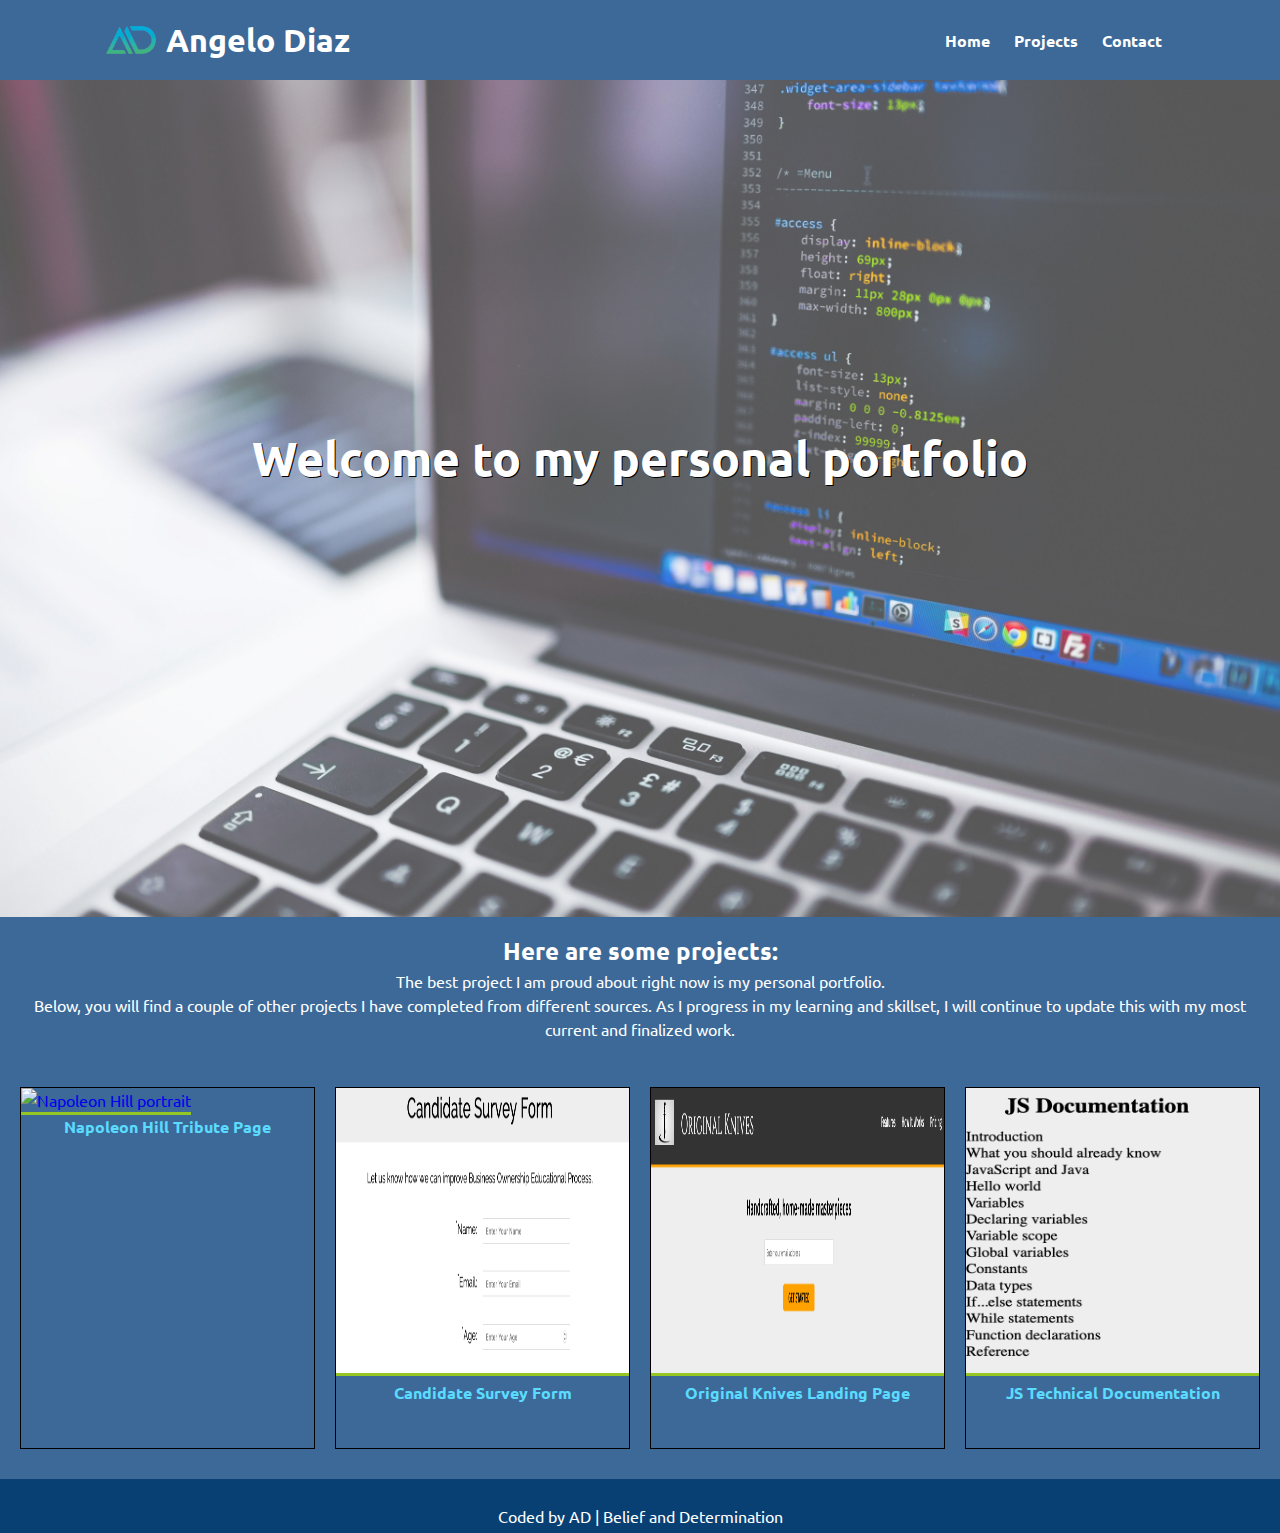
==== index.html @ 14c86932 "modified personal portfolio code for freecodecamps tests" ====
<!DOCTYPE html>
<html>
  <head>
    <meta charset="utf-8" />
    <meta http-equiv="X-UA-Compatible" content="IE=edge" />
    <title>Angelo Diaz | Personal Portfolio</title>
    <meta name="viewport" content="width=device-width, initial-scale=1" />
    <link rel="stylesheet" type="text/css" href="./css/style.css" />
    <link
      rel="stylesheet"
      media="screen and (max-width: 768px)"
      href="./css/mobile.css"
    />
    <link
      rel="stylesheet"
      href="https://use.fontawesome.com/releases/v5.8.1/css/all.css"
      integrity="sha384-50oBUHEmvpQ+1lW4y57PTFmhCaXp0ML5d60M1M7uH2+nqUivzIebhndOJK28anvf"
      crossorigin="anonymous"
    />
    <link
      href="https://fonts.googleapis.com/css?family=Ubuntu:400,500,700"
      rel="stylesheet"
    />
    <script src="main.js"></script>
  </head>
  <body id="home">
    <nav id="navbar">
      <div class="container">
        <img src="./img/logo-2.png" alt="Personal Logo" />
        <h1>Angelo Diaz</h1>
        <ul>
          <li><a href="#home">Home</a></li>
          <li><a href="#projects">Projects</a></li>
          <li><a href="#contact">Contact</a></li>
        </ul>
      </div>
    </nav>

    <header id="welcome-section">
      <div class="showcase-content">
        <h1 class="l-heading">Welcome to my personal portfolio</h1>
        <!-- <p>Please view my personal projects</p> -->
      </div>
    </header>

    <section id="projects">
      <div class="gallery-logo">
        <h2>Here are some projects:</h2>
        <p>
          The best project I am proud about right now is my personal portfolio.
        </p>
        <p>
          Below, you will find a couple of other projects I have completed from
          different sources. As I progress in my learning and skillset, I will
          continue to update this with my most current and finalized work.
        </p>
      </div>
      <div class="project-wrapper">
        <div id="project-tile">
          <a href="https://codepen.io/angelodiazdev/pen/JVrErw" target="_blank"
            ><img
              class="site-thumbnail"
              src="https://proxy.duckduckgo.com/iu/?u=https%3A%2F%2Fupload.wikimedia.org%2Fwikipedia%2Fcommons%2F7%2F75%2FNapoleon_Hill_headshot.jpg&f=1"
              alt="Napoleon Hill portrait"
          /></a>
          <p>Napoleon Hill Tribute Page</p>
        </div>
        <div id="project-tile">
          <a href="https://codepen.io/angelodiazdev/pen/PgPzdJ"
            ><img
              class="site-thumbnail"
              src="./img/Screen Shot 2019-05-01 at 3.44.58 PM.png"
              alt="Candidate survey thumbnail"
          /></a>
          <p>Candidate Survey Form</p>
        </div>
        <div id="project-tile">
          <a href="https://codepen.io/angelodiazdev/pen/oOEOvM"
            ><img
              class="site-thumbnail"
              src="./img/og-knives.png"
              alt="Original knives landing page thumbnail"
          /></a>
          <p>Original Knives Landing Page</p>
        </div>
        <div id="project-tile">
          <a href="https://codepen.io/angelodiazdev/pen/oOdzKV"
            ><img
              class="site-thumbnail"
              src="./img/js-tech.png"
              alt="JS technical documentation thumbnail"
          /></a>
          <p>JS Technical Documentation</p>
        </div>
      </div>
    </section>

    <footer id="contact">
      <div class="social">
        <a
          href="https://www.facebook.com/angelodiazdev/?view_public_for=535455006980104"
          target="_blank"
          ><i class="fab fa-facebook fa-2x"></i
        ></a>
        <a href="https://twitter.com/angelodiazdev" target="_blank"
          ><i class="fab fa-twitter fa-2x"></i
        ></a>
        <a href="https://www.instagram.com/ad.development/" target="_blank"
          ><i class="fab fa-instagram fa-2x"></i
        ></a>
        <a id="profile-link" href="https://github.com/angelodiazdev" target="_blank"
          ><i class="fab fa-github fa-2x"></i
        ></a>
        <a href="https://codepen.io/angelodiazdev/#" target="_blank"
          ><i class="fab fa-codepen fa-2x"></i
        ></a>
        <!-- <a href="http://youtube.com" target="_blank"><i class="fab fa-youtube fa-2x"></i></a> -->
      </div>
      <p>Coded by AD | Belief and Determination</p>
    </footer>
  </body>
</html>
---- css/style.css ----
/* color pallete 
  2d4654 - charcoal
  094074 - dark cerulean
  3c6997 - queen blue
  95c623 - yellow green
  5adbff - maya blue */

/* Reset and variables */
:root {
  --primary-color: #3c6997;
  /* --secondary-color:  */
  --dark-color: #2d4654;
  --light-color: #95c623;
  --max-width: 1100px;
}

* {
  margin: 0;
  padding: 0;
  box-sizing: border-box;
}

body {
  font-family: 'Ubuntu', sans-serif;
  line-height: 1.5;
}

a {
  text-decoration: none;
}

li {
  list-style: none;
}

img {
  width: 100%;
}

/* Utility */
.container {
  max-width: var(--max-width);
  margin: auto;
  padding: 0 1rem;
  overflow: auto;
}

.l-heading {
  font-size: 3rem;
  color: #fff;
  text-shadow: 1px 1px #000;
}

/* Navbar */
#navbar {
  background: #3c6997;
  position: sticky;
  top: 0;
}

#navbar h1 {
  color: #fff;
  padding-left: 10px;
}

#navbar .container {
  display: grid;
  grid-template-columns: 50px 6fr 1fr;
  padding: 1rem;
  align-items: center;
}

#navbar ul {
  justify-self: end;
  display: flex;
}

#navbar ul li a {
  padding: 0.75rem;
  color: #fff;
  font-weight: bold;
}

#navbar ul li a:hover {
  background: #2d4654;
  border-radius: 5px;
}

/* Showcase */
#welcome-section {
  background: url('../img/showcase.jpg') no-repeat center center/cover;
  height: 93vh;
}

#welcome-section .showcase-content {
  display: flex;
  flex-direction: column;
  text-align: center;
  justify-content: center;
  align-items: center;
  height: 90%;
}

/* Gallery */
#projects {
  background: #3c6997;
}
#projects .gallery-logo {
  text-align: center;
  color: #fff;
  padding: 1rem;
}
.project-wrapper {
  display: grid;
  grid-template-columns: 1fr 1fr 1fr 1fr;
  grid-template-rows: 1fr;
  padding: 30px 20px;
  grid-gap: 20px;
}

#project-tile {
  height: 100%;
  border: 1px solid black;
}

#project-tile p {
  text-align: center;
  font-weight: bold;
  color: #5adbff;
  padding-bottom: 5px;
}

.site-thumbnail {
  border-bottom: 3px solid #95c623;
  height: 80%;
}

/* Footer */
#contact {
  background: #094074;
  text-align: center;
  color: #fff;
}

#contact .social i {
  padding: 10px;
  color: #fff;
}

#contact p {
  padding-bottom: 5px;
}
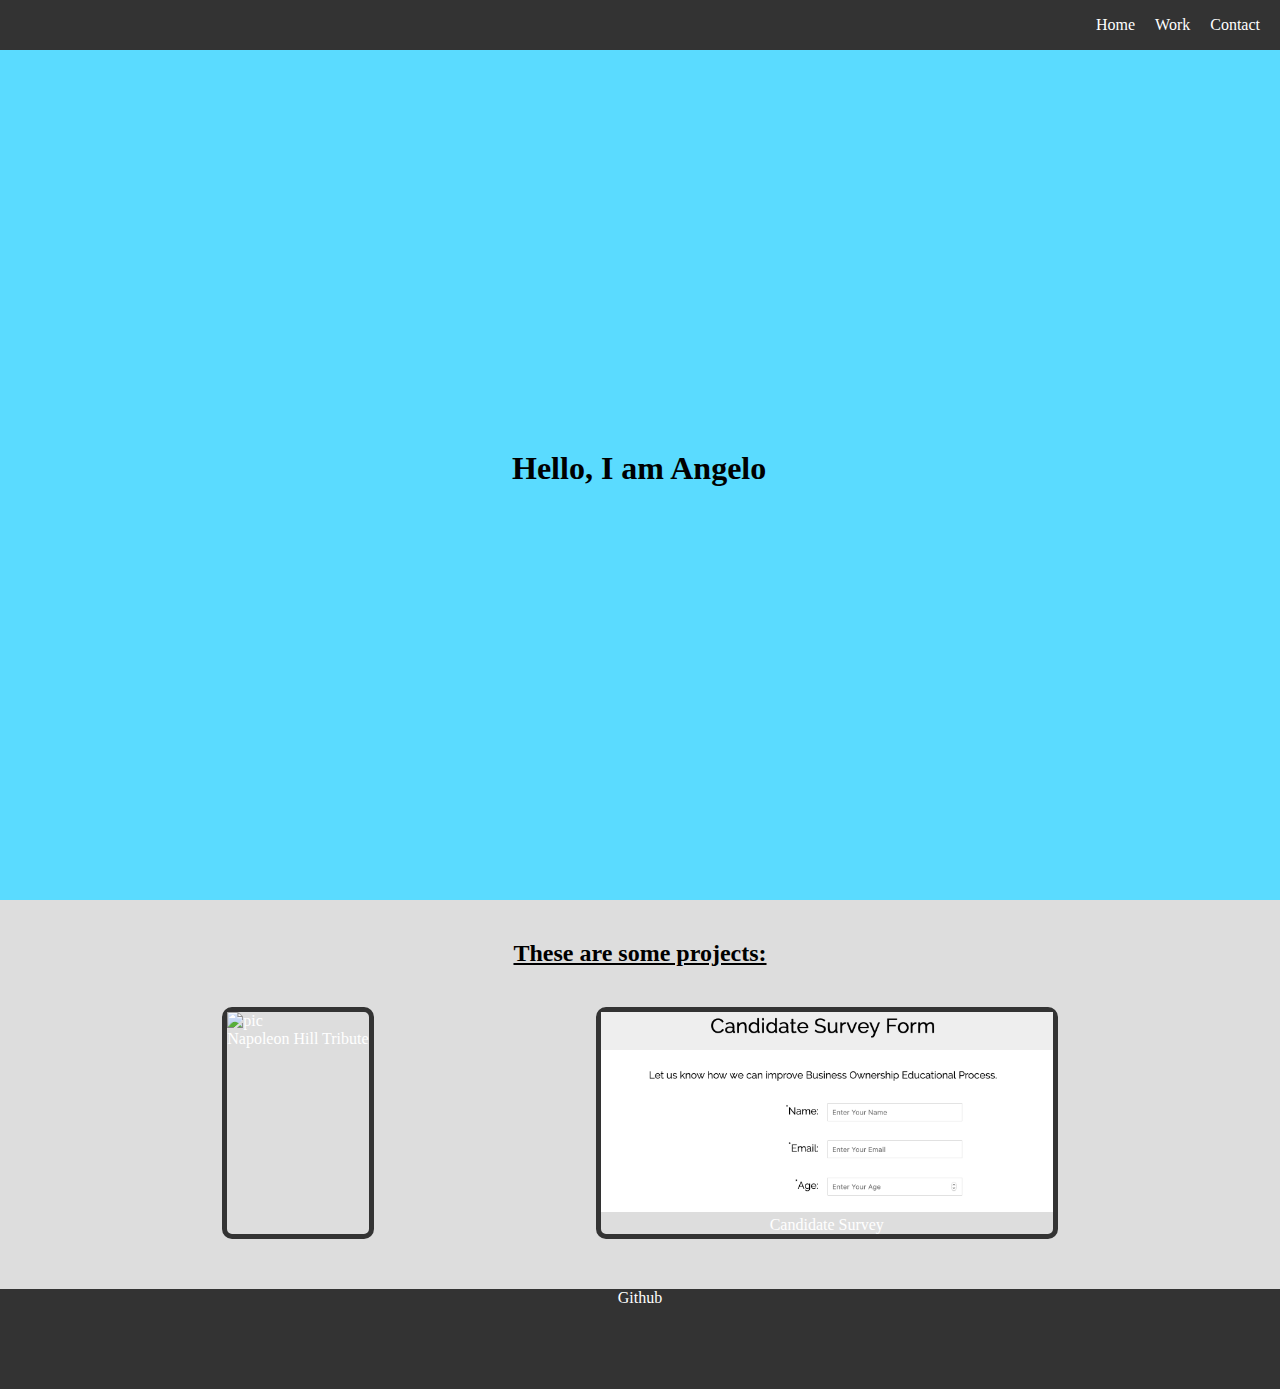
==== commit 55ac01c7: "finalized freecodecamp portfolio site" ====
--- a/index.html
+++ b/index.html
@@ -1,122 +1,43 @@
 <!DOCTYPE html>
 <html>
   <head>
-    <meta charset="utf-8" />
-    <meta http-equiv="X-UA-Compatible" content="IE=edge" />
-    <title>Angelo Diaz | Personal Portfolio</title>
-    <meta name="viewport" content="width=device-width, initial-scale=1" />
-    <link rel="stylesheet" type="text/css" href="./css/style.css" />
-    <link
-      rel="stylesheet"
-      media="screen and (max-width: 768px)"
-      href="./css/mobile.css"
-    />
-    <link
-      rel="stylesheet"
-      href="https://use.fontawesome.com/releases/v5.8.1/css/all.css"
-      integrity="sha384-50oBUHEmvpQ+1lW4y57PTFmhCaXp0ML5d60M1M7uH2+nqUivzIebhndOJK28anvf"
-      crossorigin="anonymous"
-    />
-    <link
-      href="https://fonts.googleapis.com/css?family=Ubuntu:400,500,700"
-      rel="stylesheet"
-    />
-    <script src="main.js"></script>
+    <meta charset="utf-8">
+    <meta http-equiv="X-UA-Compatible" content="IE=edge">
+    <title>Portfolio</title>
+    <meta name="viewport" content="width=device-width, initial-scale=1">
+    <link rel="stylesheet" type="text/css" media="screen" href="./style.css">
+    <script src="#"></script>
   </head>
-  <body id="home">
+  <body>
     <nav id="navbar">
-      <div class="container">
-        <img src="./img/logo-2.png" alt="Personal Logo" />
-        <h1>Angelo Diaz</h1>
-        <ul>
-          <li><a href="#home">Home</a></li>
-          <li><a href="#projects">Projects</a></li>
-          <li><a href="#contact">Contact</a></li>
-        </ul>
-      </div>
+      <ul>
+        <li><a href="#home">Home</a></li>
+        <li><a href="#projects">Work</a></li>
+        <li><a href="#contact">Contact</a></li>
+      </ul>
     </nav>
 
     <header id="welcome-section">
-      <div class="showcase-content">
-        <h1 class="l-heading">Welcome to my personal portfolio</h1>
-        <!-- <p>Please view my personal projects</p> -->
-      </div>
+      <h1>Hello, I am Angelo</h1>
     </header>
 
     <section id="projects">
-      <div class="gallery-logo">
-        <h2>Here are some projects:</h2>
-        <p>
-          The best project I am proud about right now is my personal portfolio.
-        </p>
-        <p>
-          Below, you will find a couple of other projects I have completed from
-          different sources. As I progress in my learning and skillset, I will
-          continue to update this with my most current and finalized work.
-        </p>
-      </div>
-      <div class="project-wrapper">
-        <div id="project-tile">
-          <a href="https://codepen.io/angelodiazdev/pen/JVrErw" target="_blank"
-            ><img
-              class="site-thumbnail"
-              src="https://proxy.duckduckgo.com/iu/?u=https%3A%2F%2Fupload.wikimedia.org%2Fwikipedia%2Fcommons%2F7%2F75%2FNapoleon_Hill_headshot.jpg&f=1"
-              alt="Napoleon Hill portrait"
-          /></a>
-          <p>Napoleon Hill Tribute Page</p>
-        </div>
-        <div id="project-tile">
-          <a href="https://codepen.io/angelodiazdev/pen/PgPzdJ"
-            ><img
-              class="site-thumbnail"
-              src="./img/Screen Shot 2019-05-01 at 3.44.58 PM.png"
-              alt="Candidate survey thumbnail"
-          /></a>
-          <p>Candidate Survey Form</p>
-        </div>
-        <div id="project-tile">
-          <a href="https://codepen.io/angelodiazdev/pen/oOEOvM"
-            ><img
-              class="site-thumbnail"
-              src="./img/og-knives.png"
-              alt="Original knives landing page thumbnail"
-          /></a>
-          <p>Original Knives Landing Page</p>
-        </div>
-        <div id="project-tile">
-          <a href="https://codepen.io/angelodiazdev/pen/oOdzKV"
-            ><img
-              class="site-thumbnail"
-              src="./img/js-tech.png"
-              alt="JS technical documentation thumbnail"
-          /></a>
-          <p>JS Technical Documentation</p>
-        </div>
+      <h2>These are some projects:</h2>
+      <div id="project-wrapper">
+        <a class="project-tile" href="https://angelodiazdev.github.io/fcc-tribute/">
+          <img src="https://proxy.duckduckgo.com/iu/?u=https%3A%2F%2Fupload.wikimedia.org%2Fwikipedia%2Fcommons%2F7%2F75%2FNapoleon_Hill_headshot.jpg&f=1" alt="pic">
+          <p class="project-title">Napoleon Hill Tribute</p>
+        </a>
+        <a class="project-tile" href="https://angelodiazdev.github.io/fcc-tribute/">
+          <img src="./img/survey.png" alt="pic">
+          <p class="project-title">Candidate Survey</p>
+        </a>
       </div>
     </section>
 
     <footer id="contact">
-      <div class="social">
-        <a
-          href="https://www.facebook.com/angelodiazdev/?view_public_for=535455006980104"
-          target="_blank"
-          ><i class="fab fa-facebook fa-2x"></i
-        ></a>
-        <a href="https://twitter.com/angelodiazdev" target="_blank"
-          ><i class="fab fa-twitter fa-2x"></i
-        ></a>
-        <a href="https://www.instagram.com/ad.development/" target="_blank"
-          ><i class="fab fa-instagram fa-2x"></i
-        ></a>
-        <a id="profile-link" href="https://github.com/angelodiazdev" target="_blank"
-          ><i class="fab fa-github fa-2x"></i
-        ></a>
-        <a href="https://codepen.io/angelodiazdev/#" target="_blank"
-          ><i class="fab fa-codepen fa-2x"></i
-        ></a>
-        <!-- <a href="http://youtube.com" target="_blank"><i class="fab fa-youtube fa-2x"></i></a> -->
-      </div>
-      <p>Coded by AD | Belief and Determination</p>
+      <a id="profile-link" href="https://github.com/angelodiazdev
+      " target="_blank">Github</a>
     </footer>
   </body>
-</html>
+</html>--- a/style.css
+++ b/style.css
@@ -0,0 +1,90 @@
+* {
+  padding: 0;
+  margin: 0;
+}
+
+li {
+  list-style: none;
+}
+
+a {
+  text-decoration: none;
+  color: #fff;
+}
+
+#navbar {
+  background: #333;
+  display: flex;
+  justify-content: end;
+  height: 50px;
+  position: fixed;
+  width: 100%;
+  z-index: 2;
+}
+
+#navbar ul {
+  display: flex;
+  align-items: center;
+}
+
+#navbar ul li {
+  padding-right: 20px;
+}
+
+#welcome-section {
+  background: #5adbff;
+  height: 100vh;
+}
+
+#welcome-section h1 {
+  position: absolute;
+  top: 50%;
+  left: 40%;
+}
+
+#projects {
+  background: #ddd;
+  padding-bottom: 50px;
+}
+
+#projects h2 {
+  text-align: center;
+  /* color: #fff; */
+  padding: 40px 0;
+  text-decoration: underline;
+}
+
+#project-wrapper {
+  display: flex;
+  justify-content: space-evenly;
+}
+
+.project-tile {
+  border: 5px solid #333;
+  border-radius: 10px;
+}
+
+.project-tile img {
+  max-width: 100%;
+  height: 200px;
+}
+
+.project-title {
+  text-align: center;
+}
+
+footer {
+  background: #333;
+  height: 100px;
+  text-align: center;
+}
+
+/* Media Query */
+@media only screen and (max-width: 500px) {
+  #project-wrapper {
+    flex-wrap: wrap;
+  }
+  .project-tile {
+    margin-bottom: 30px;
+  }
+}